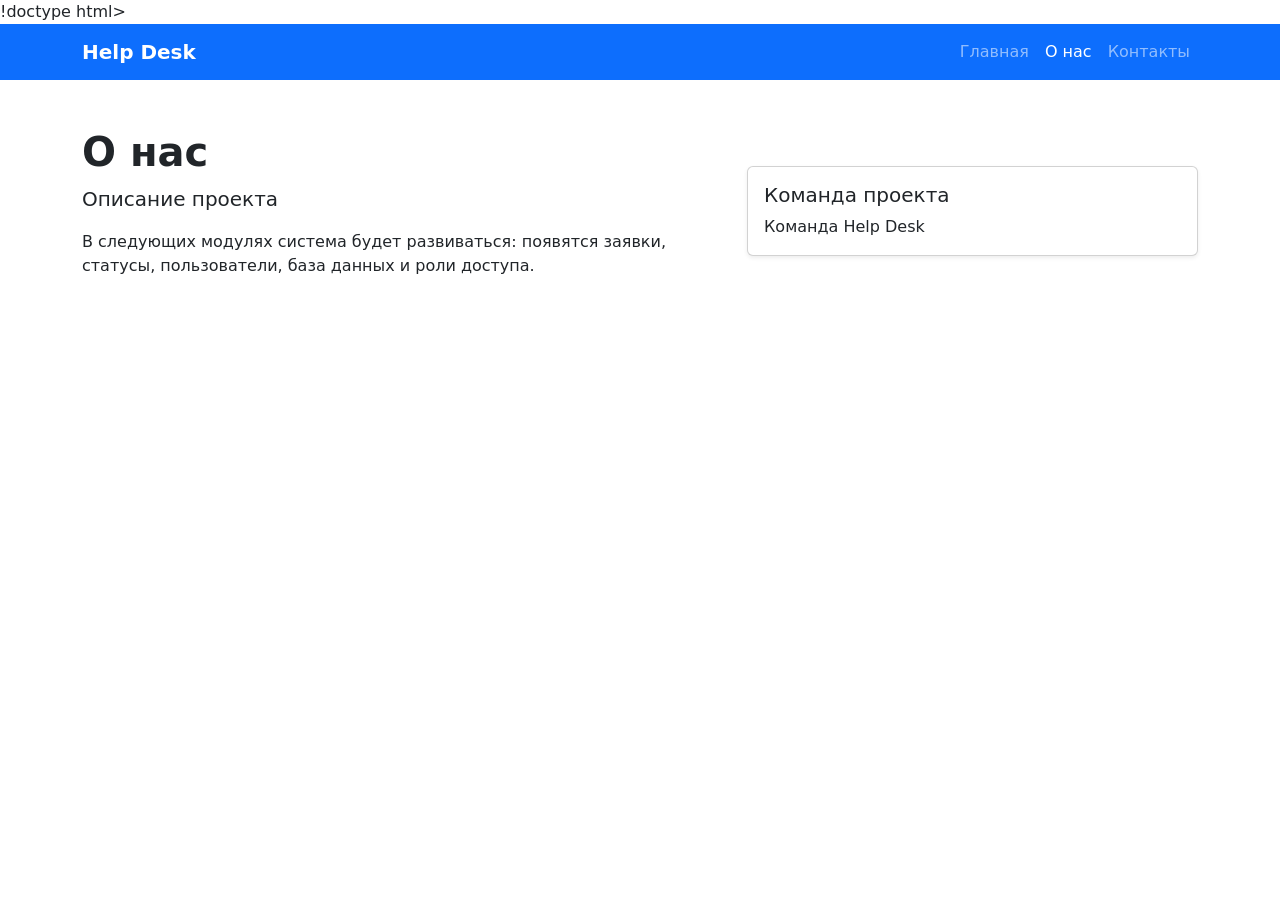
==== src/main/resources/templates/about.html @ 82821a2d "Initial commit: Help Desk project + Spring MVC and Thymeleaf." ====
!doctype html>
<html lang="ru" xmlns:th="http://www.thymeleaf.org">
<head>
    <meta charset="UTF-8">
    <meta name="viewport" content="width=device-width, initial-scale=1">
    <title th:text="${pageTitle}">О нас</title>
    <link
            href="https://cdn.jsdelivr.net/npm/bootstrap@5.3.8/dist/css/bootstrap.min.css"
            rel="stylesheet">
    <link rel="stylesheet" th:href="@{/css/style.css}">
</head>
<body>
<nav class="navbar navbar-expand-lg navbar-dark bg-primary">
    <div class="container">
        <a class="navbar-brand fw-bold" th:href="@{/}">Help Desk</a>
        <div class="navbar-nav">
            <a class="nav-link" th:href="@{/}">Главная</a>
            <a class="nav-link active" th:href="@{/about}">О нас</a>
            <a class="nav-link" th:href="@{/contacts}">Контакты</a>
        </div>
    </div>
</nav>

<main class="container py-5">
    <div class="row align-items-center g-4">
        <div class="col-lg-7">
            <h1 class="fw-bold" th:text="${pageTitle}">О нас</h1>
            <p class="lead" th:text="${description}">
                Описание проекта
            </p>
            <p>
                В следующих модулях система будет развиваться: появятся заявки,
                статусы, пользователи, база данных и роли доступа.
            </p>
        </div>
        <div class="col-lg-5">
            <div class="card shadow-sm">
                <div class="card-body">
                    <h2 class="h5">Команда проекта</h2>
                    <p class="mb-0" th:text="${teamName}">Команда Help Desk</p>
                </div>
            </div>
        </div>
    </div>
</main>

<script
        src="https://cdn.jsdelivr.net/npm/bootstrap@5.3.8/dist/js/bootstrap.bundle.min.js">
</script>
</body>
</html>
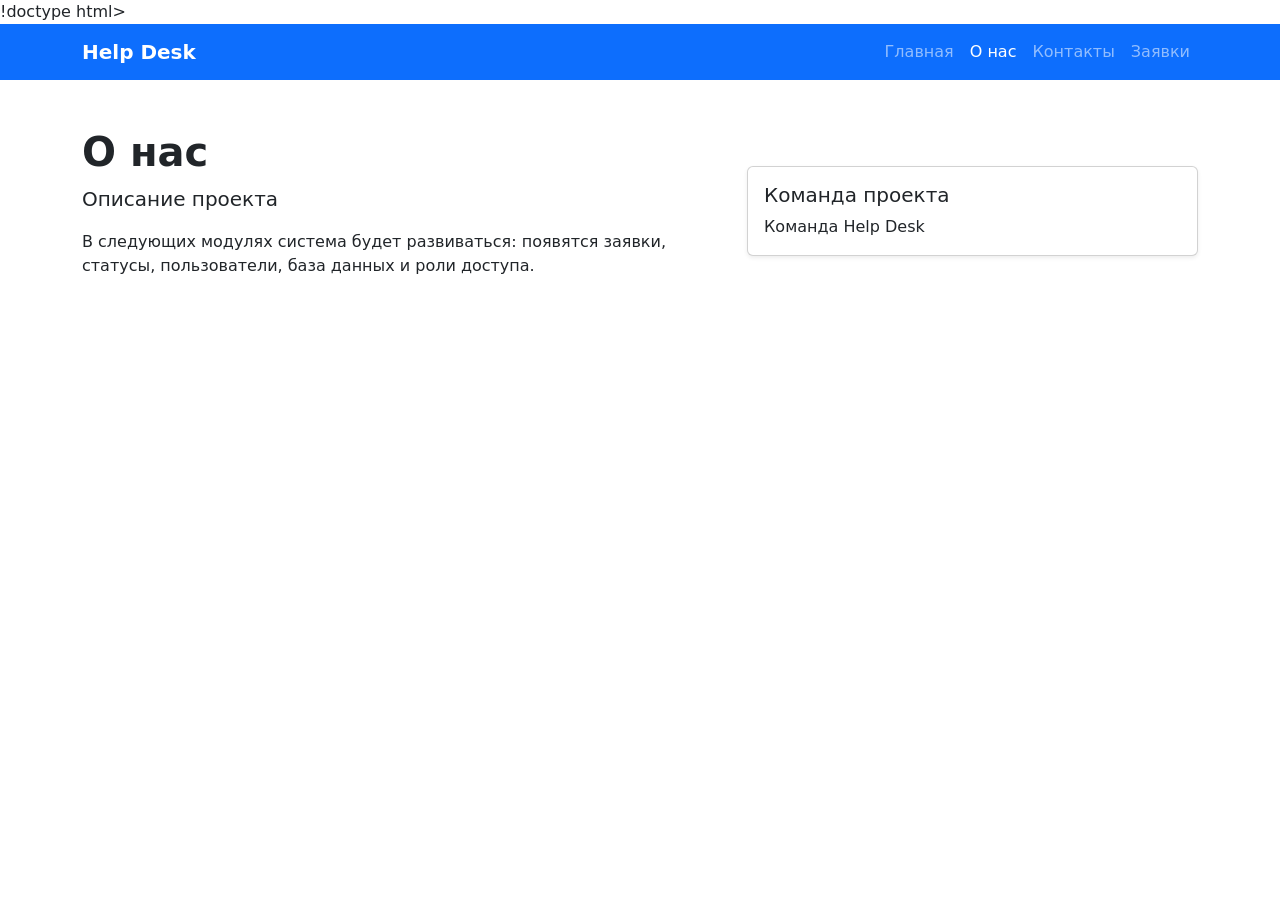
==== commit b7ee8535: "Initial commit: Help Desk project + Spring MVC and Thymeleaf + Tickets." ====
--- a/src/main/resources/templates/about.html
+++ b/src/main/resources/templates/about.html
@@ -17,6 +17,7 @@
             <a class="nav-link" th:href="@{/}">Главная</a>
             <a class="nav-link active" th:href="@{/about}">О нас</a>
             <a class="nav-link" th:href="@{/contacts}">Контакты</a>
+            <a class="nav-link" href="/tickets">Заявки</a>
         </div>
     </div>
 </nav>
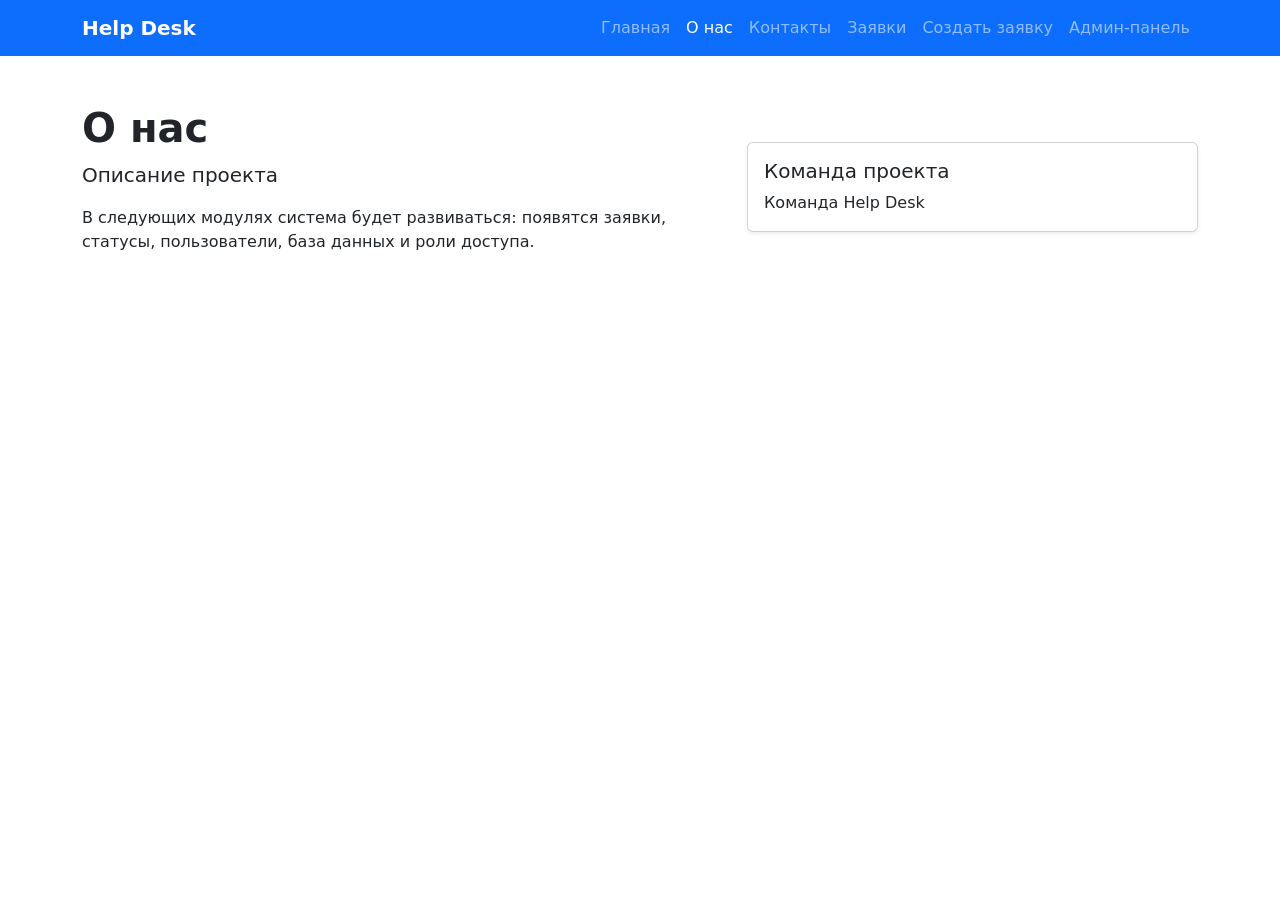
==== commit 08371325: "ADD Spring Security admin area" ====
--- a/src/main/resources/templates/about.html
+++ b/src/main/resources/templates/about.html
@@ -1,4 +1,4 @@
-!doctype html>
+<!doctype html>
 <html lang="ru" xmlns:th="http://www.thymeleaf.org">
 <head>
     <meta charset="UTF-8">
@@ -18,6 +18,8 @@
             <a class="nav-link active" th:href="@{/about}">О нас</a>
             <a class="nav-link" th:href="@{/contacts}">Контакты</a>
             <a class="nav-link" href="/tickets">Заявки</a>
+            <a class="nav-link" th:href="@{/tickets/new}">Создать заявку</a>
+            <a class="nav-link" th:href="@{/admin/tickets}">Админ-панель</a>
         </div>
     </div>
 </nav>
